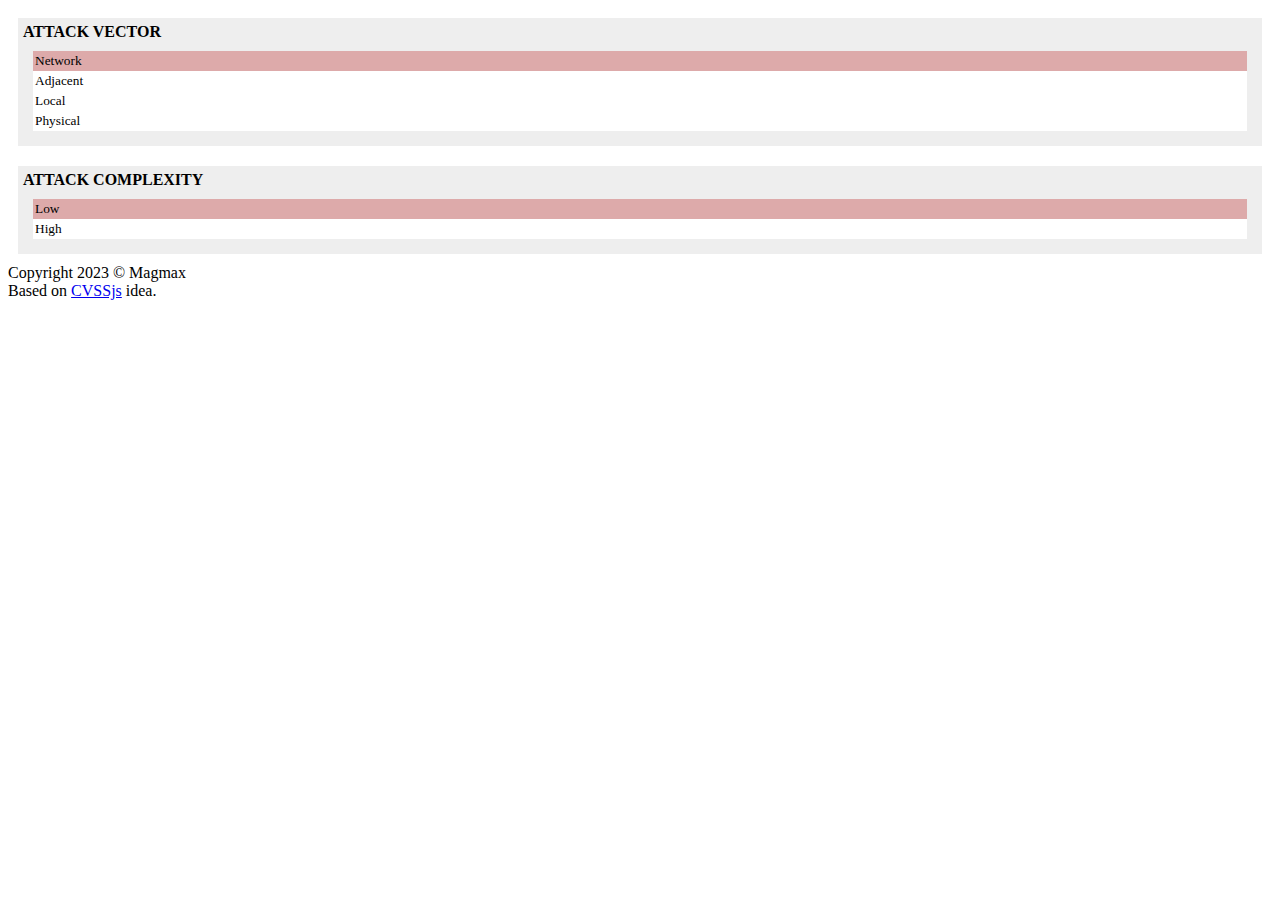
==== cvss3.1.html @ 87597d31 "Initial version" ====
<!DOCTYPE HTML>
<html LANG="en">
  <head>
    <meta charset="UTF-8">
    <title>CVSS 3.1 Calculator</title>
    <link rel="stylesheet" type="text/css" media="all" href="risk.css">
    <script src="risk.js"></script>
  </head>
  <body>
    <div id="riskanchor">
    </div>
    <footer id="footer">
        Copyright 2023 © Magmax<br/>
        Based on <a href="https://github.com/cvssjs">CVSSjs</a> idea.
    </footer>
    <script>
        var data = {
            AV: {
                l: "Attack Vector",
                d: "",
                o: {
                    N: {
                        l: "Network",
                        v: 0.85
                    },
                    A: {
                        l: "Adjacent",
                        v: 0.62
                    },
                    L: {
                        l: "Local",
                        v: 0.55
                    },
                    P: {
                        l: "Physical",
                        v: 0.2
                    }
                }
            },
            AC: {
                l: "Attack Complexity",
                d: "",
                o: {
                    L: {
                        l: "Low",
                        v: 0.77,
                    },
                    H: {
                        l: "High",
                        v: 0.44,
                    },
                },
            },
        };
        var risk = Risk("riskanchor", data);
        if (window.location.hash.substring(1).length > 0) {
            risk.set(decodeURIComponent(window.location.hash.substring(1)));
        }
    </script>
  </body>
</html>
---- risk.css ----
.riskanchor.level_0.list{
    display: grid;
}

.riskanchor.level_1.title {
    font-weight: bold;
    text-transform: uppercase;
}

.riskanchor.level_1.container{
    background: #eee;
    margin: 10px;
    padding: 5px;
}
.riskanchor.level_1.list{
    margin: 10px;
}

.riskanchor.level_2.title {
    font-weight: bold;
}

.riskanchor.level_2.container{
    float: left;
}

.riskanchor.level_3.container{
    margin: 10px;
    float: left;
    background: #333;
    width: 250px;
    border-radius: 4px;
    padding: 2px;
}
.riskanchor.level_3.title{
    background: #333;
    border-radius: 4px;
    color: white;
    text-transform: uppercase;
    font-size: smaller;
    margin: 2px;
}
.riskanchor.item {
    background: white;
    padding: 2px;
    font-size: smaller;
}
.riskanchor.item.selected {
    background: #daa;
}
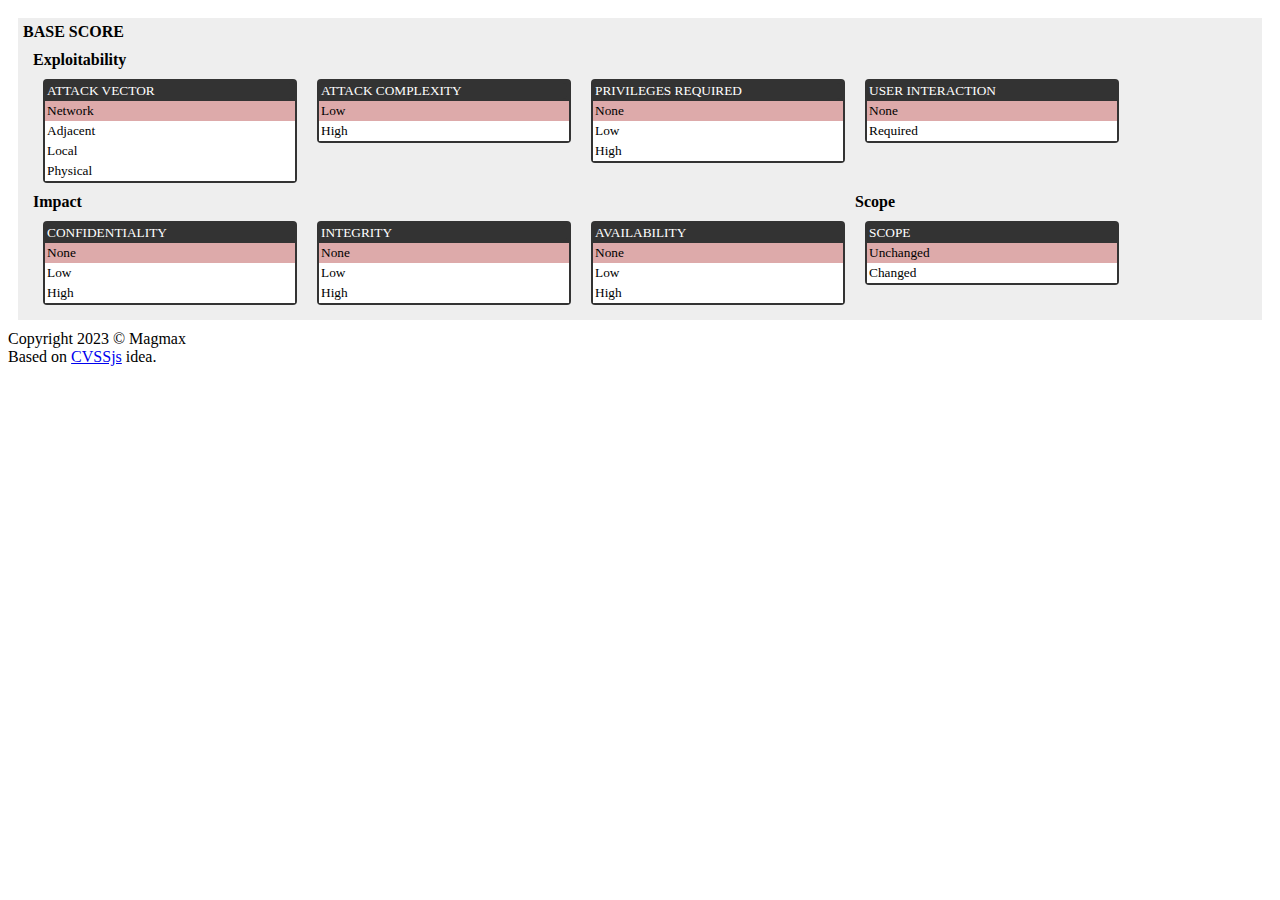
==== commit d98a2431: "reestructuration" ====
--- a/cvss3.1.html
+++ b/cvss3.1.html
@@ -3,58 +3,21 @@
   <head>
     <meta charset="UTF-8">
     <title>CVSS 3.1 Calculator</title>
-    <link rel="stylesheet" type="text/css" media="all" href="risk.css">
-    <script src="risk.js"></script>
+    <link rel="stylesheet" type="text/css" media="all" href="calculator.css">
+    <script src="calculator.js"></script>
+    <script src="cvs31.js"></script>
   </head>
   <body>
-    <div id="riskanchor">
+    <div id="calculator">
     </div>
     <footer id="footer">
         Copyright 2023 © Magmax<br/>
         Based on <a href="https://github.com/cvssjs">CVSSjs</a> idea.
     </footer>
     <script>
-        var data = {
-            AV: {
-                l: "Attack Vector",
-                d: "",
-                o: {
-                    N: {
-                        l: "Network",
-                        v: 0.85
-                    },
-                    A: {
-                        l: "Adjacent",
-                        v: 0.62
-                    },
-                    L: {
-                        l: "Local",
-                        v: 0.55
-                    },
-                    P: {
-                        l: "Physical",
-                        v: 0.2
-                    }
-                }
-            },
-            AC: {
-                l: "Attack Complexity",
-                d: "",
-                o: {
-                    L: {
-                        l: "Low",
-                        v: 0.77,
-                    },
-                    H: {
-                        l: "High",
-                        v: 0.44,
-                    },
-                },
-            },
-        };
-        var risk = Risk("riskanchor", data);
+        var calculator = Calculator("calculator", cvs31Tree);
         if (window.location.hash.substring(1).length > 0) {
-            risk.set(decodeURIComponent(window.location.hash.substring(1)));
+            calculator.set(decodeURIComponent(window.location.hash.substring(1)));
         }
     </script>
   </body>
--- a/calculator.css
+++ b/calculator.css
@@ -0,0 +1,51 @@
+.calculator.level_0.list{
+    display: grid;
+}
+
+.calculator.level_1.title {
+    font-weight: bold;
+    text-transform: uppercase;
+}
+
+.calculator.level_1.container{
+    background: #eee;
+    margin: 10px;
+    padding: 5px;
+}
+.calculator.level_1.list{
+    margin: 10px;
+}
+
+.calculator.depth_2.title {
+    font-weight: bold;
+}
+
+.calculator.depth_2.container{
+    float: left;
+}
+
+.calculator.selector.container{
+    margin: 10px;
+    float: left;
+    background: #333;
+    width: 250px;
+    border-radius: 4px;
+    padding: 2px;
+}
+.calculator.selector.title{
+    background: #333;
+    border-radius: 4px;
+    color: white;
+    text-transform: uppercase;
+    font-size: smaller;
+    margin: 2px;
+}
+.calculator.item {
+    background: white;
+    padding: 2px;
+    font-size: smaller;
+}
+.calculator.item.selected {
+    background: #daa;
+}
+
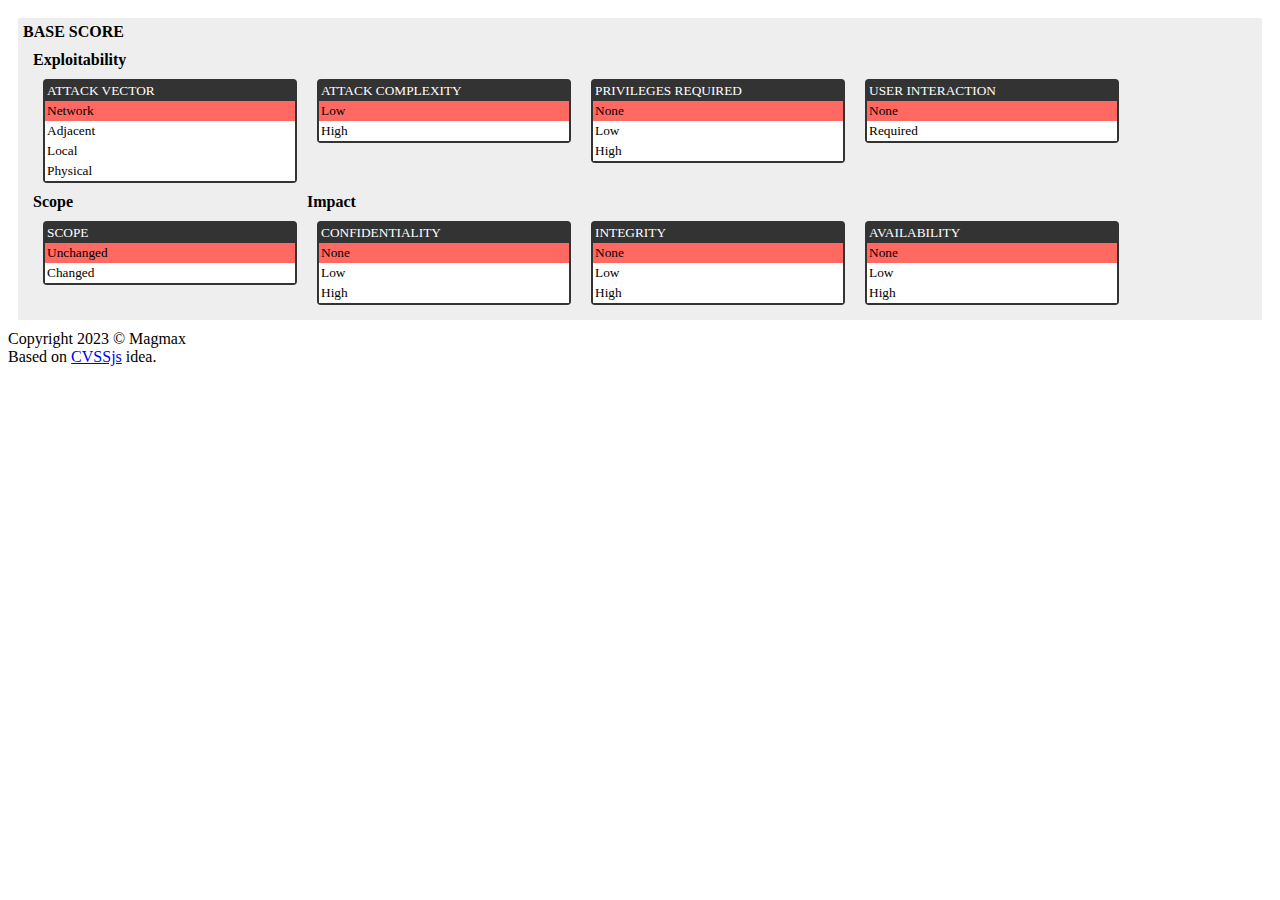
==== commit ac3d028f: "Added vector (initial version)" ====
--- a/cvss3.1.html
+++ b/cvss3.1.html
@@ -15,7 +15,7 @@
         Based on <a href="https://github.com/cvssjs">CVSSjs</a> idea.
     </footer>
     <script>
-        var calculator = Calculator("calculator", cvs31Tree);
+        var calculator = Calculator("calculator", cvs31Tree, "CVSS:3.1");
         if (window.location.hash.substring(1).length > 0) {
             calculator.set(decodeURIComponent(window.location.hash.substring(1)));
         }
--- a/calculator.css
+++ b/calculator.css
@@ -45,7 +45,19 @@
     padding: 2px;
     font-size: smaller;
 }
-.calculator.item.selected {
-    background: #daa;
+.calculator.item.selected.best {
+    background: #FF6962;
+}
+.calculator.item.selected.good {
+    background: #FFB092;
+}
+.calculator.item.selected.medium{
+    background: #FFB346;
+}
+.calculator.item.selected.bad {
+    background: #FFD050;
+}
+.calculator.item.selected.worse {
+    background: #FFE08E;
 }
 
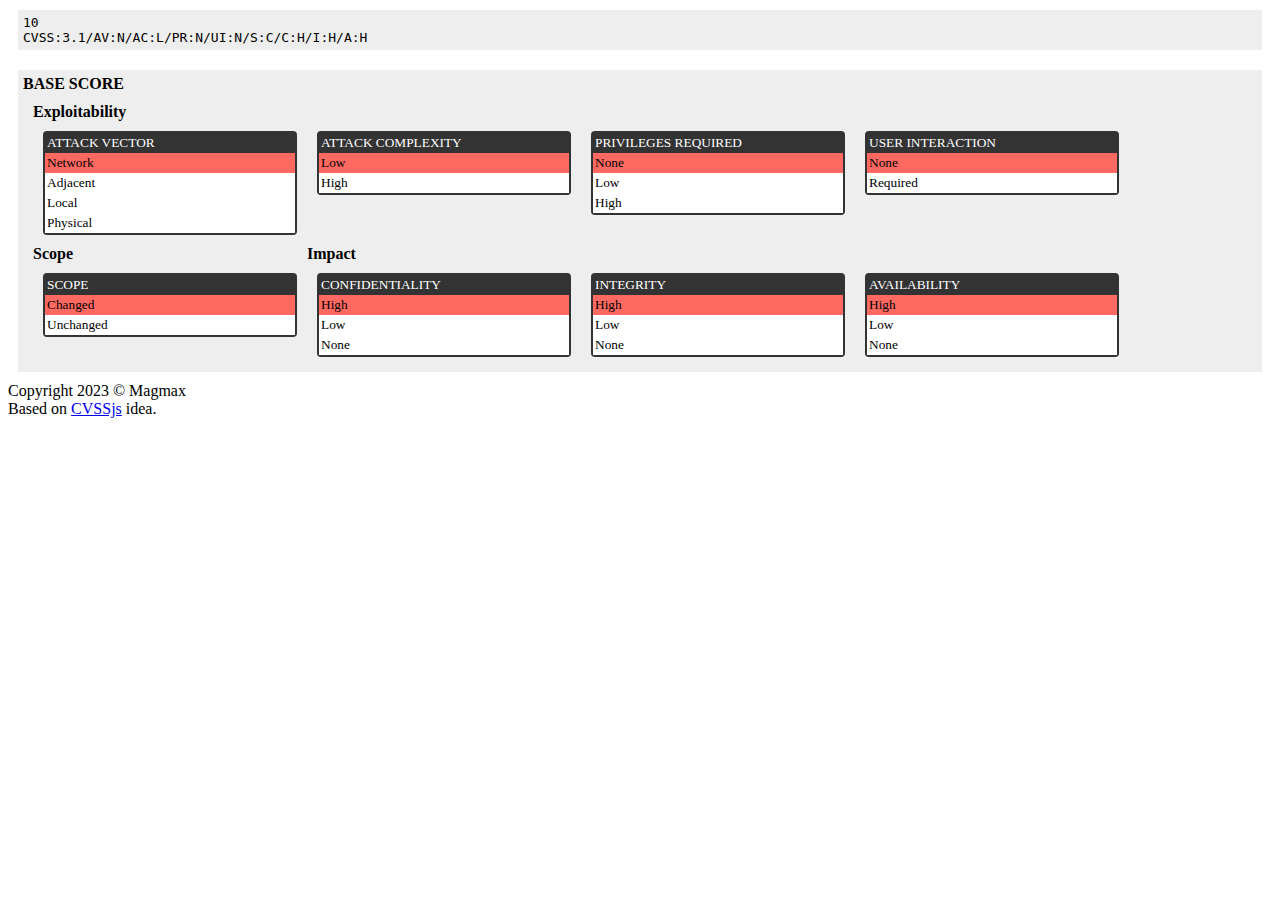
==== commit a47da443: "Calculator implementation for CVSS3.1" ====
--- a/cvss3.1.html
+++ b/cvss3.1.html
@@ -15,7 +15,7 @@
         Based on <a href="https://github.com/cvssjs">CVSSjs</a> idea.
     </footer>
     <script>
-        var calculator = Calculator("calculator", cvs31Tree, "CVSS:3.1");
+        var calculator = Calculator("calculator", cvs31Tree, "CVSS:3.1", calculate);
         if (window.location.hash.substring(1).length > 0) {
             calculator.set(decodeURIComponent(window.location.hash.substring(1)));
         }
--- a/calculator.css
+++ b/calculator.css
@@ -11,6 +11,12 @@
     background: #eee;
     margin: 10px;
     padding: 5px;
+}
+.calculator.vector{
+    background: #eee;
+    margin: 10px;
+    padding: 5px;
+    font-family: monospace;
 }
 .calculator.level_1.list{
     margin: 10px;
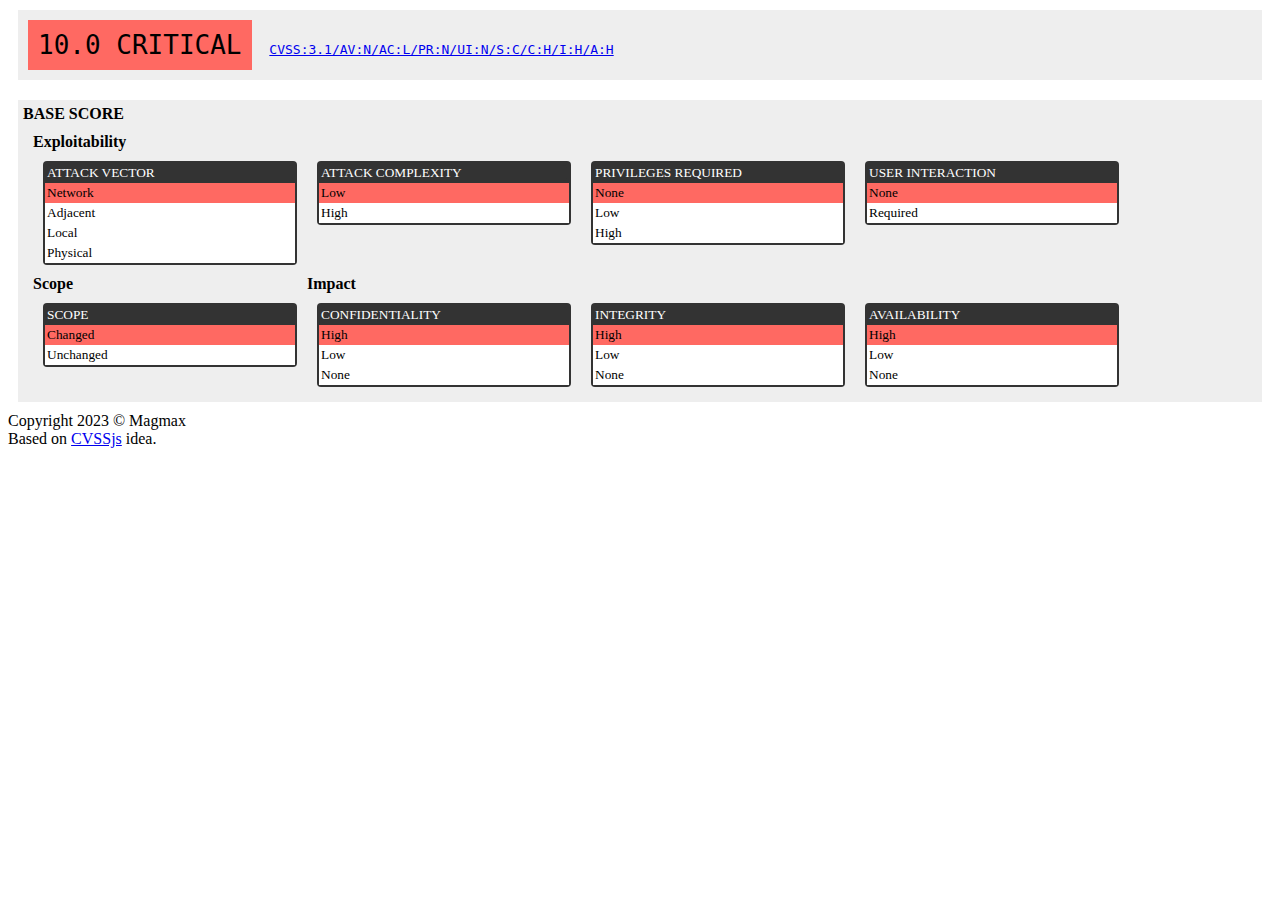
==== commit 3731d517: "Improving Vector style" ====
--- a/cvss3.1.html
+++ b/cvss3.1.html
@@ -5,7 +5,7 @@
     <title>CVSS 3.1 Calculator</title>
     <link rel="stylesheet" type="text/css" media="all" href="calculator.css">
     <script src="calculator.js"></script>
-    <script src="cvs31.js"></script>
+    <script src="cvss31.js"></script>
   </head>
   <body>
     <div id="calculator">
@@ -22,4 +22,3 @@
     </script>
   </body>
 </html>
-
--- a/calculator.css
+++ b/calculator.css
@@ -51,19 +51,45 @@
     padding: 2px;
     font-size: smaller;
 }
-.calculator.item.selected.best {
+.calculator.item.selected.worse{
     background: #FF6962;
 }
-.calculator.item.selected.good {
+.calculator.item.selected.bad{
     background: #FFB092;
 }
 .calculator.item.selected.medium{
     background: #FFB346;
 }
-.calculator.item.selected.bad {
+.calculator.item.selected.good{
     background: #FFD050;
 }
-.calculator.item.selected.worse {
+.calculator.item.selected.best{
     background: #FFE08E;
 }
-
+.calculator.vector{
+    font-size: xx-large;
+    padding: 20px 10px 20px 10px;
+    margin: 10px;
+}
+.calculator.chain{
+    padding-left: 10px;
+    font-size: medium;
+}
+.calculator.score {
+    padding: 10px;
+}
+.calculator.score.none{
+    background: #7ac2f5;
+}
+.calculator.score.low{
+    background: #FFD050;
+}
+.calculator.score.medium{
+    background: #FFB346;
+}
+.calculator.score.high{
+    background: #FFB092;
+}
+.calculator.score.critical{
+    background: #FF6962;
+}
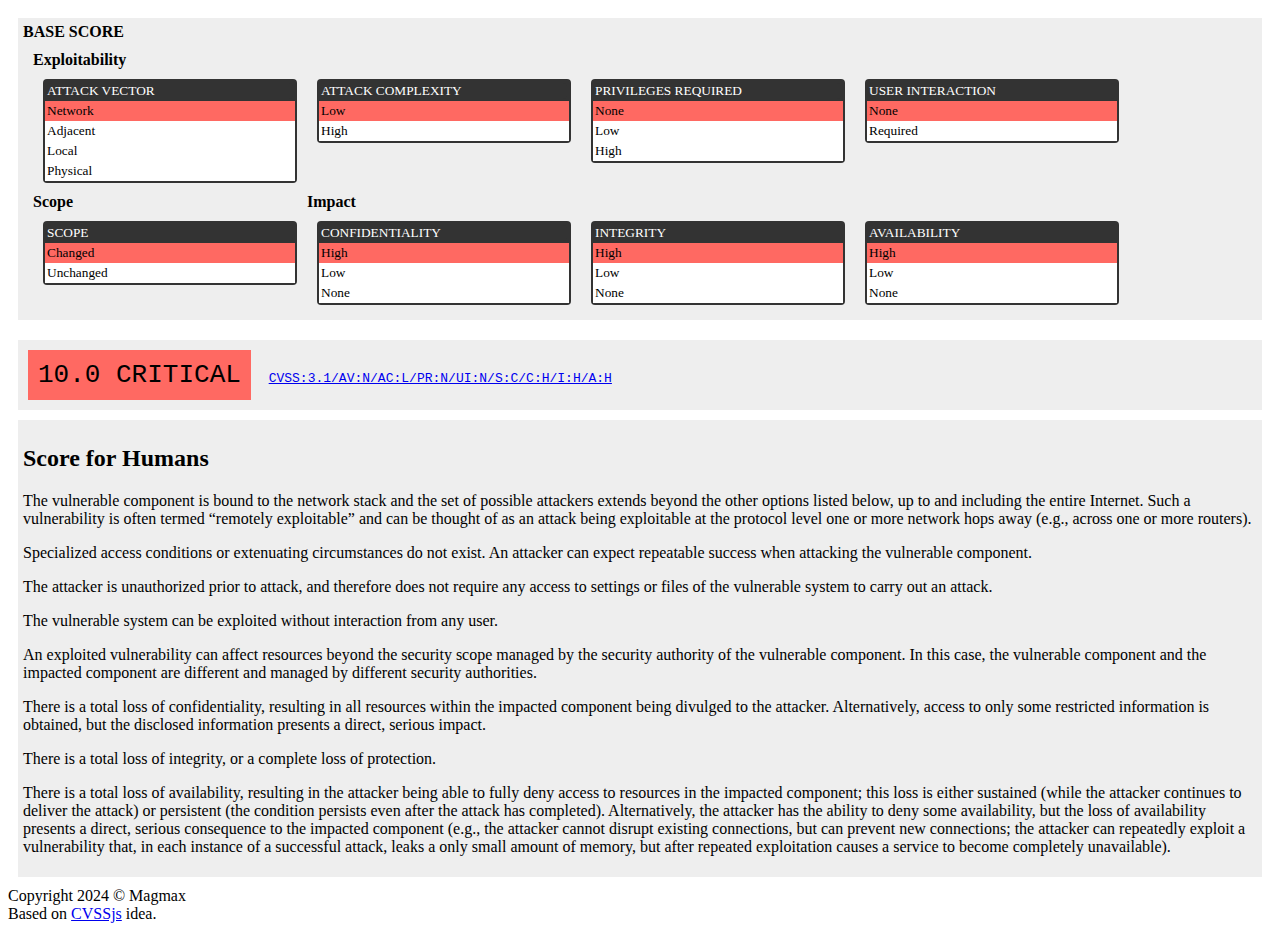
==== commit f52b6d21: "Improve output" ====
--- a/cvss3.1.html
+++ b/cvss3.1.html
@@ -11,14 +11,14 @@
     <div id="calculator">
     </div>
     <footer id="footer">
-        Copyright 2023 © Magmax<br/>
+        Copyright 2024 © Magmax<br/>
         Based on <a href="https://github.com/cvssjs">CVSSjs</a> idea.
     </footer>
     <script>
-        var calculator = Calculator("calculator", cvs31Tree, "CVSS:3.1", calculate);
-        if (window.location.hash.substring(1).length > 0) {
-            calculator.set(decodeURIComponent(window.location.hash.substring(1)));
-        }
+      var calculator = Calculator("calculator", cvs31Tree, "CVSS:3.1", calculate, {description: true});
+      if (window.location.hash.substring(1).length > 0) {
+          calculator.set(decodeURIComponent(window.location.hash.substring(1)));
+      }
     </script>
   </body>
 </html>
--- a/calculator.css
+++ b/calculator.css
@@ -93,3 +93,10 @@
 .calculator.score.critical{
     background: #FF6962;
 }
+.calculator.description{
+    background: #eee;
+    margin: 10px;
+    padding: 5px;
+}
+.calculator.description p{
+}
